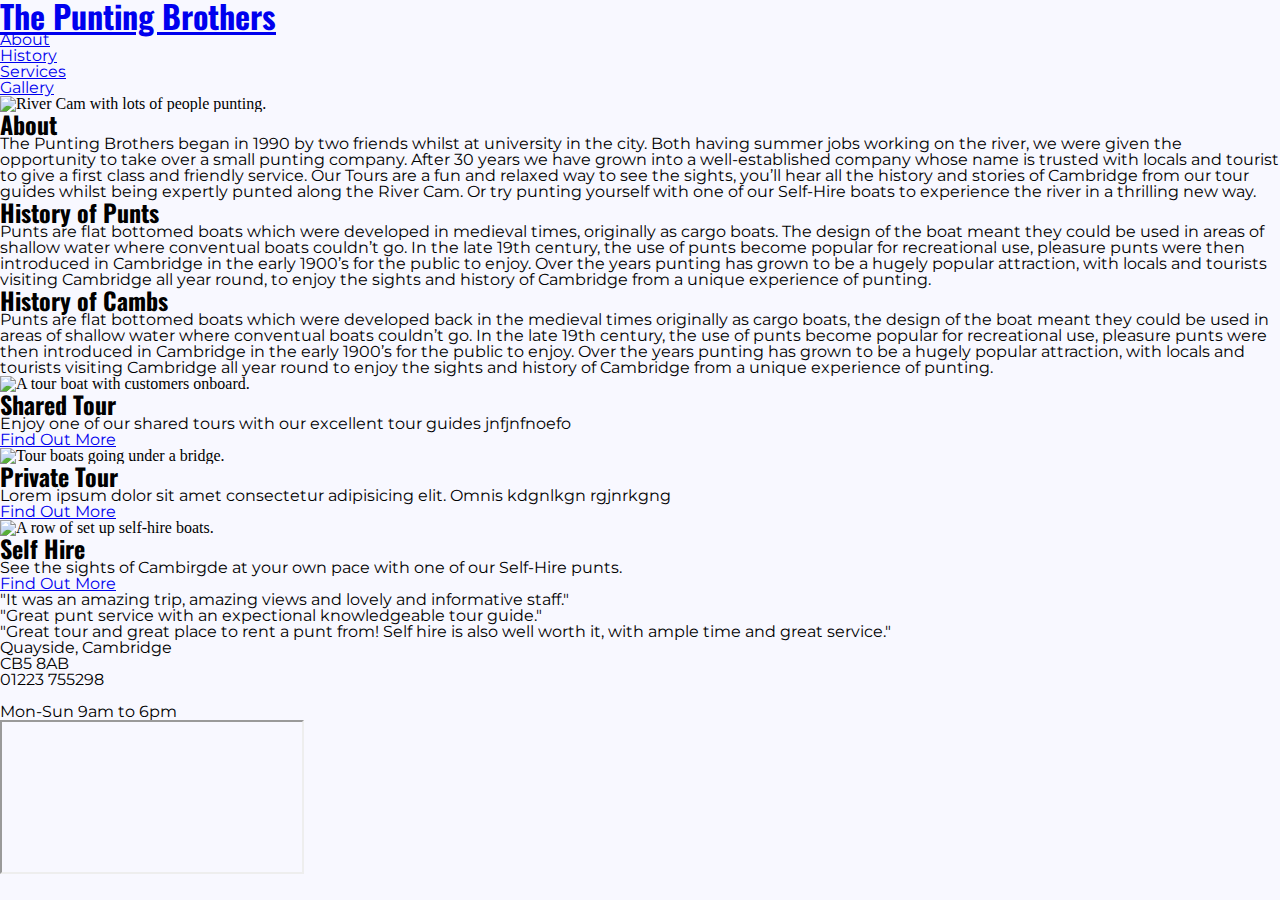
==== index.html @ 572fd6e3 "Add footer structure for all pages, including foot awesome social media icons and google map" ====
<!DOCTYPE html>
<html lang="en">
<head>
    <meta charset="UTF-8">
    <meta http-equiv="X-UA-Compatible" content="IE=edge">
    <meta name="viewport" content="width=device-width, initial-scale=1.0">
    <meta name="description" content="A punting company in Cambridge UK, offerring historical tours and self hire punts. ">
    <meta name="keywords" content="punting, punts, cambridge, tours, self hire">
    <link rel="stylesheet" href="https://use.fontawesome.com/releases/v5.15.4/css/all.css" integrity="sha384-DyZ88mC6Up2uqS4h/KRgHuoeGwBcD4Ng9SiP4dIRy0EXTlnuz47vAwmeGwVChigm" crossorigin="anonymous">

    <link rel="stylesheet" href="assets/css/style.css">
    <title>Punting Brothers</title>
</head>
<body>
    <header>
        <div class="logo-row">
            <a href="index.html" >
                <h1 class="logo">The Punting Brothers</h1>
            </a>
        </div>
        <nav>
            <ul class="nav-row">
                <li><a href="#about">About</a></li>
                <li><a href="#history">History</a></li>
                <li><a href="services.html">Services</a></li>
                <li><a href="gallery.html">Gallery</a></li> 
            </ul>
        </nav>
    </header>

    <section>
        <div class="welcome-container">
            <img src="assets/images/cambridge-river-with-people-punting.jpg" alt="River Cam with lots of people punting.">
        </div>
    </section>

    <section id="about">
        <div class="about-row">
            <h2>About</h2>
            <p>The Punting Brothers began in 1990 by two friends whilst at university in the city. 
                Both having summer jobs working on the river, we were given the opportunity to take over a small punting company. 
                After 30 years we have grown into a well-established company whose name is trusted with locals and tourist to give a first class and friendly service.

                Our Tours are a fun and relaxed way to see the sights, you’ll hear all the history and stories of Cambridge from our tour guides whilst being expertly punted along the River Cam. 
                Or try punting yourself with one of our Self-Hire boats to experience the river in a thrilling new way.  
                </p>
        </div>
    </section>

    <section id="history">
        <div class="history-row">
            <div class="history-col">
                <h2>History of Punts</h2>
                <p>Punts are flat bottomed boats which were developed in medieval times, originally as cargo boats. 
                    The design of the boat meant they could be used in areas of shallow water where conventual boats couldn’t go.

                    In the late 19th century, the use of punts become popular for recreational use, 
                    pleasure punts were then introduced in Cambridge in the early 1900’s for the public to enjoy.
                    
                    Over the years punting has grown to be a hugely popular attraction, 
                    with locals and tourists visiting Cambridge all year round, to enjoy the sights and history of Cambridge from a unique experience of punting. 
                    </p>
            </div>
             <div class="history-col">
                <h2>History of Cambs</h2>
                <p>Punts are flat bottomed boats which were developed back in the medieval times originally as cargo boats, the design of the boat meant they could be used in areas of shallow water where conventual boats couldn’t go.

                    In the late 19th century, the use of punts become popular for recreational use, pleasure punts were then introduced in Cambridge in the early 1900’s for the public to enjoy.
                    
                    Over the years punting has grown to be a hugely popular attraction, with locals and tourists visiting Cambridge all year round to enjoy the sights and history of Cambridge from a unique experience of punting. 
                    </p>
            </div>
        </div>
    </section>


    <section>
        <div class="services-row">
            <div class="col-service">
                <img src="assets/images/tour-boat-with-customers2.jpg" alt="A tour boat with customers onboard.">
                <h2>Shared Tour</h2>
                <p>Enjoy one of our shared tours with our excellent tour guides jnfjnfnoefo </p>
                <a href="services.html" class="button">Find Out More</a>
            </div>
            <div class="col-service">
                <img src="assets/images/tour-boats-with-bridge-in-background.jpg" alt="Tour boats going under a bridge. ">
                <h2>Private Tour</h2>
                <p>Lorem ipsum dolor sit amet consectetur adipisicing elit. Omnis kdgnlkgn rgjnrkgng</p>
                <a href="services.html" class="button">Find Out More</a>
            </div>
            <div class="col-service">
                <img src="assets/images/row-of-self-hire-punts.jpg" alt="A row of set up self-hire boats.">
                <h2>Self Hire</h2>
                <p>See the sights of Cambirgde at your own pace with one of our Self-Hire punts.</p>
                <a href="services.html" class="button">Find Out More</a>
            </div>
        </div>
    </section>


    <section id="reviews">
        <div class="reviews-row">
            <div class="review-col-1">
                <p> "It was an amazing trip, amazing views and lovely and informative staff."</p>
                <i class="fas fa-star"></i>
                <i class="fas fa-star"></i>
                <i class="fas fa-star"></i>
                <i class="fas fa-star"></i>
                <i class="fas fa-star"></i>
            </div>
            <div class="review-col-2">
                <p> "Great punt service with an expectional knowledgeable tour guide."</p>
                <i class="fas fa-star"></i>
                <i class="fas fa-star"></i>
                <i class="fas fa-star"></i>
                <i class="fas fa-star"></i>
                <i class="fas fa-star-half-alt"></i>
            </div>
            <div class="review-col-3">
                <p> "Great tour and great place to rent a punt from! Self hire is also well worth it, with ample time and great service."</p>
                <i class="fas fa-star"></i>
                <i class="fas fa-star"></i>
                <i class="fas fa-star"></i>
                <i class="fas fa-star"></i>
                <i class="fas fa-star"></i>
            </div>
        </div>
    </section>


    <footer>
        <div class="footer-row-1">
            <div class="contact-col">
                <p>Quayside, Cambridge
                <br>
                CB5 8AB
                <br>
                01223 755298
                <br>
                <br>
                Mon-Sun 9am to 6pm
                </p>
            </div>
            <div class="map-col">
                <iframe src="https://www.google.com/maps/embed?pb=!1m18!1m12!1m3!1d2444.828232454962!2d0.11500751579594184!3d52.21016887975667!2m3!1f0!2f0!3f0!3m2!1i1024!2i768!4f13.1!3m3!1m2!1s0x47d870befd557d0f%3A0x3de40ce1dd1f7e55!2sQuayside%2C%20Cambridge!5e0!3m2!1sen!2suk!4v1637662973594!5m2!1sen!2suk"  title="Map to punting location" class="footer-map"></iframe>
            </div>
        </div>
        <div class="footer-row-2">
            <div class="socials-col">
                <a href="https://facebook.com" target="_blank" rel="noopener" aria-label="Visit our Facebook page, opens in a new tab."><i class="fab fa-facebook-square"></i></a>
                <a href="https://instagram.com" target="_blank" rel="noopener" aria-label="Visit our Instagram page, opens in a new tab."><i class="fab fa-instagram"></i></a>
                <a href="https://twitter.com" target="_blank" rel="noopener" aria-label="Visit our Twitter page, opens in a new tab."><i class="fab fa-twitter"></i></a>
            </div>
        </div>
    </footer>

</body>
</html>
---- assets/css/style.css ----
@import url('https://fonts.googleapis.com/css2?family=Montserrat:wght@300;400&family=Oswald&display=swap');

* {
    margin: 0;
    padding: 0;
    box-sizing: border-box;
}

body {
    line-height: 1;
    background-color: #f8f8ff;
    display: flex;
    flex-direction: column;
}

h1, h2, h3 {
    font-family: oswald, sans-serif;
}

p, a, label {
    font-family: montserrat, sans-serif;
    font-weight: 400;
    font-size: 16px;
}
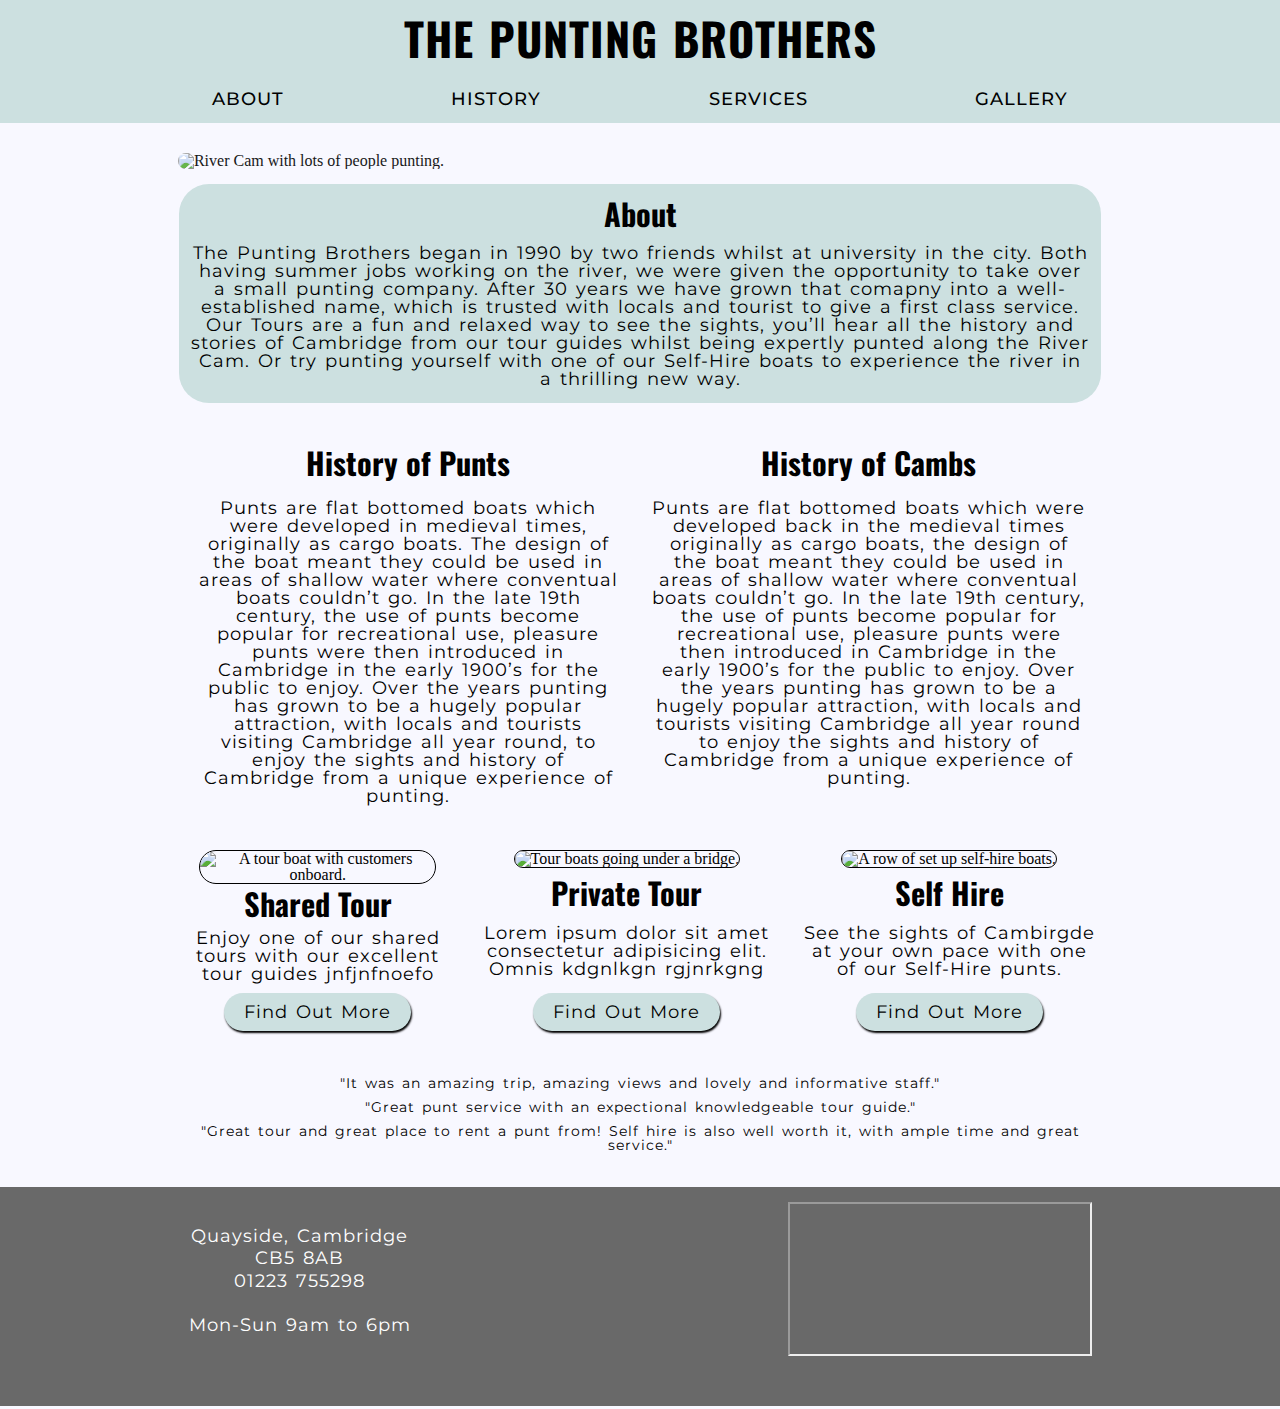
==== commit 9749df49: "Add required attribute to form inputs." ====
--- a/index.html
+++ b/index.html
@@ -28,7 +28,7 @@
         </nav>
     </header>
 
-    <section>
+    <section id="welcome-image"> 
         <div class="welcome-container">
             <img src="assets/images/cambridge-river-with-people-punting.jpg" alt="River Cam with lots of people punting.">
         </div>
@@ -39,8 +39,7 @@
             <h2>About</h2>
             <p>The Punting Brothers began in 1990 by two friends whilst at university in the city. 
                 Both having summer jobs working on the river, we were given the opportunity to take over a small punting company. 
-                After 30 years we have grown into a well-established company whose name is trusted with locals and tourist to give a first class and friendly service.
-
+                After 30 years we have grown that comapny into a well-established name, which is trusted with locals and tourist to give a first class service.
                 Our Tours are a fun and relaxed way to see the sights, you’ll hear all the history and stories of Cambridge from our tour guides whilst being expertly punted along the River Cam. 
                 Or try punting yourself with one of our Self-Hire boats to experience the river in a thrilling new way.  
                 </p>
@@ -74,7 +73,7 @@
     </section>
 
 
-    <section>
+    <section id="services-intro">
         <div class="services-row">
             <div class="col-service">
                 <img src="assets/images/tour-boat-with-customers2.jpg" alt="A tour boat with customers onboard.">
@@ -146,7 +145,7 @@
             </div>
         </div>
         <div class="footer-row-2">
-            <div class="socials-col">
+            <div>
                 <a href="https://facebook.com" target="_blank" rel="noopener" aria-label="Visit our Facebook page, opens in a new tab."><i class="fab fa-facebook-square"></i></a>
                 <a href="https://instagram.com" target="_blank" rel="noopener" aria-label="Visit our Instagram page, opens in a new tab."><i class="fab fa-instagram"></i></a>
                 <a href="https://twitter.com" target="_blank" rel="noopener" aria-label="Visit our Twitter page, opens in a new tab."><i class="fab fa-twitter"></i></a>
--- a/assets/css/style.css
+++ b/assets/css/style.css
@@ -16,10 +16,668 @@
 
 h1, h2, h3 {
     font-family: oswald, sans-serif;
+    
+}
+
+h2 {
+    font-size: 1.7rem;
 }
 
 p, a, label {
     font-family: montserrat, sans-serif;
     font-weight: 400;
     font-size: 16px;
-}
+    letter-spacing: 1px;
+    word-spacing: 2px;
+    line-height: 1;
+}
+
+/* Header section - Logo */
+
+header {
+    background: #CCE0E0;
+}
+
+.logo-row {
+    display: flex;
+    padding: 15px 0;
+    justify-content: space-around;
+}
+
+.logo {
+    text-transform: uppercase;
+    color: #000000;
+    font-size: 250%;
+    text-align: center;
+}
+
+.logo-row a {
+    text-decoration: none;
+}
+
+/* Header Section - Navigation bar */
+
+.nav-row {
+    display: flex;
+    justify-content: space-around;
+    list-style-type: none;  
+    align-items: center;
+    text-transform: uppercase;
+    padding: 15px 0;
+}
+
+.nav-row a {
+    transition: 0.3s ease;
+    color: #000000;
+    text-decoration: none;
+    font-weight: 500;
+  }
+
+  .nav-row a:hover {
+    border-top: 3px solid #ffffff;
+    border-bottom: 3px solid #ffffff;
+    padding: 5px 0; 
+  }
+
+/* Welcome image section */
+
+.welcome-container {
+    display: flex;
+    justify-content: center;
+    flex-direction: column;
+    position: relative;
+}
+
+.welcome-container img {
+    width: 95%;
+    height: auto;
+    opacity: 0.9;
+    margin: 30px auto 0;
+    border-radius: 30px;
+}
+
+/* About section */
+
+.about-row {
+    background: #CCE0E0;
+    color: black;
+    text-align: center;
+    border-radius: 30px;
+    display: flex;
+    justify-content: space-around;
+    flex-direction: column;
+    margin: 20px 15px;
+}
+
+.about-row h2 {
+    padding-top: 15px;
+}
+
+.about-row p {
+    padding: 15px 10px;
+}
+
+/* History section */
+
+.history-row {
+    display: flex;
+    text-align: center;
+    justify-content: space-around;
+    margin-bottom: 20px;
+    flex-direction: column;
+}
+
+.history-col {
+    margin: 30px 0;
+    padding: 0 15px;
+}
+
+.history-col p {
+    padding-top: 20px;
+}
+
+/* Services intro section */
+
+.services-row {
+    display: flex;
+    gap: 10px;
+    margin-bottom: 30px;
+    text-align: center;
+    flex-direction: column;
+}
+
+.col-service {
+    display: flex;
+    flex-direction: column;
+    justify-content: space-between;
+    align-items: center;
+    margin: 10px 10px;
+    align-items: center;
+}
+
+.services-row p {
+    padding: 10px 0;
+}
+
+.col-service img {
+    max-width: 100%;
+    max-height: 350px;
+    border-radius: 20px;
+    object-fit: cover;
+    border: 1px solid rgb(0, 0, 0);
+    margin: 5px 15px;
+}
+
+.button{
+    background: #CCE0E0;
+    padding: 10px 20px;
+    border-radius: 30px;
+    box-shadow: 1px 2px 2px #000000;
+    text-decoration: none;
+    color: #000000;
+}
+
+.button:hover {
+    background: #08415c;
+    color: #ffffff;
+}
+
+/* Reviews section */
+
+#reviews {
+    margin: 20px 5%;
+}
+.reviews-row {
+    text-align: center;
+    display: flex;
+    gap: 10px;
+    flex-direction: column;
+}
+
+.reviews-row p {
+    font-size: 14px;
+}
+
+.reviews-row i {
+    color: #FFD700;
+    margin-bottom: 30px;
+    margin-top: 5px;
+}
+
+/* Footer */
+
+footer {
+    margin-top: auto;
+    bottom: 0;
+    position: relative;
+}
+
+.footer-row-1 {
+    text-align: center;
+    background: #696969;
+    display: flex;
+    justify-content: space-between;
+    flex-direction: column;
+}
+
+.contact-col {
+    margin:auto;
+}
+
+.footer-row-1 p {
+    color: #ffffff;
+    line-height: 1.4rem;
+    margin: 10px 0;
+}
+
+.footer-row-2 {
+    display: flex;
+    text-align: center;
+    justify-content: center;
+    background: #696969;
+}
+
+.map-col {
+    margin: auto;
+    padding: 15px 0;
+}
+
+.footer-row-2 i {
+    font-size: 2rem;
+    padding: 0 30px;
+    color: #ffffff;
+    margin: 10px 0;
+}
+
+/* Services page - Public Section  */
+
+.services-page{
+    margin: 0 5%;
+}
+
+.public-row {
+    display: flex;
+    margin: 20px 0;
+    flex-direction: column;
+}
+
+.public-col-1 img {
+    width: 100%;
+    max-height: auto;
+    border-radius: 15px;
+}
+
+.public-col-2 {
+    margin: 10px 10px;
+    text-align: center;
+}
+
+.public-col-2 h3 {
+    padding-top: 10px;
+}
+
+.public-col-2 p {
+    padding-top: 5px;
+}
+
+/* Private Section */
+
+.private-row {
+    display: flex;
+    margin: 20px 0;
+    flex-direction: column;
+}
+
+.private-col-1 img {
+    width: 100%;
+    height: auto;
+    border-radius: 15px;
+}
+
+.private-col-2 {
+    margin: 10px 10px;
+    text-align: center;
+}
+
+.private-col-2 h3 {
+    padding-top: 10px;
+}
+
+.private-col-2 p {
+    padding-top: 5px;
+}
+
+/* Self-Hire Section */
+
+.self-hire-row {
+    display: flex;
+    margin: 20px 0;
+    flex-direction: column;
+}
+
+.self-hire-col-1 img {
+    width: 100%;
+    height: auto;
+    border-radius: 15px;
+}
+
+.self-hire-col-2 {
+    margin: 10px 10px;
+    text-align: center;
+}
+
+.self-hire-col-2 h3 {
+    padding-top: 10px;
+}
+
+.self-hire-col-2 p {
+    padding-top: 5px;
+}
+
+/* Services page - form section */
+
+#form-section {
+    background: #CCE0E0;
+}
+
+.form-row {
+    display: flex;
+    justify-content: center;
+    margin: 0 5%;
+}
+
+.enquiry-title {
+    text-align: center;
+    margin: 0 13%;
+}
+
+.enquiry-title h2 {
+    padding: 12px 0;
+}
+
+.enquiry-title p {
+    font-size: 15px;
+}
+
+.details-area {
+    display: flex;
+    flex-direction: column;
+    align-items: center;
+    margin-top: 15px;
+    
+}
+
+.input-area {
+    width: 300px;
+    border-radius: 15px;
+    border: 1px solid black;
+    padding: 6px 12px;
+    margin-top: 6px;
+    margin-bottom: 16px;
+}
+
+.comment-area {
+    width: 300px;
+    height: 200px;
+    border-radius: 15px;
+    padding: 6px 12px;
+    border: 1px solid black;
+}
+
+.enquiry-button{
+    background: #1A659E;
+    padding: 6px 12px;
+    border-radius: 15px;
+    border: 1px solid #000000;
+    color: #ffffff;
+    margin-top: 10px;
+    margin-bottom: 20px;
+    width: 200px;
+}
+
+.enquiry-button:hover {
+    background: #2286D3;
+}
+
+/* Gallery page */
+
+.image-grid {
+    line-height: 0;
+    column-count: 1;
+    gap: 0;
+    margin: 20px 10px;
+}
+  
+.grid-image {
+    width: 100%;
+    height: auto;
+    padding: 5px;
+}
+
+/* Thank you response page. */
+
+.thanks-row {
+    display: flex;
+    flex-direction: column;
+    align-items: center;
+    text-align: center;
+    justify-content: space-evenly;
+}
+
+.thanks-col-1 h2 {
+    font: 1.7rem;
+    padding: 10px 0;
+}
+
+.thanks-col-1 p {
+    padding: 0 15px;
+}
+
+.socials-col {
+    display: flex;
+    text-align: center;
+    justify-content: space-between;
+}
+
+.socials-col i {
+    font-size: 1.7rem;
+    color: #000000;
+    margin: 20px 30px;
+}
+
+/* Media queries for screen size 600px and up */
+
+@media screen and (min-width: 600px){
+
+    .welcome-container {
+        margin: auto 6%;
+    }
+
+    .about-row {
+        margin: 15px 8%;
+    }
+
+    .history-row {
+        margin: 0 8%;
+    }
+    
+    .services-row {
+        margin: 0 10%;
+    }
+
+    .col-service {
+        margin: 10px 5px;  
+    }
+
+    .reviews-row {
+        margin: 15px 10%;
+    }
+
+    .services-page{
+        margin: 0 10%;
+    }
+
+    .public-col-1 img {
+        max-width: 100%;
+        height: auto;
+    }
+
+    .private-col-1 img {
+        max-width: 100%;
+        height: auto;
+    }
+
+    .self-hire-col-1 img {
+        max-width: 100%;
+        height: auto;
+    }
+    
+    .enquiry-title {
+        margin: 0 15%;
+    }
+
+    .enquiry-title p {
+        font-size: 16px;
+    }
+
+    .image-grid {
+        column-count: 2;
+    }
+
+    .thanks-row {
+        align-self: center;
+        margin: 50px;
+    }
+
+    .footer-row-1 {
+        flex-direction: row;
+    }
+
+    .input-area {
+        width: 100%;
+        
+    }
+    
+    .comment-area {
+        width: 400px;
+        height: 150px;
+    }
+
+}
+
+/* Media queries for screen size 768px and up  */
+
+@media screen and (min-width: 768px) {
+
+    .welcome-container {
+        margin: 0 4%;
+    }
+
+    .about-row {
+        margin: 15px 5%;
+    }
+
+    .history-row {
+        flex-direction: row;
+        margin: 0 5%;
+    }
+
+    .services-row {
+        flex-direction: row;
+        margin: 0 5%;
+    }
+
+    .services-row img {
+        max-width: 100%;
+        height: auto;
+    }
+
+    .col-service {
+        margin: 10px 5px;  
+    }
+
+    .public-row, .private-row, .self-hire-row {
+        flex-direction: row;
+        justify-content: center;
+        align-items: flex-start;
+    }
+
+    .services-page{
+        margin: 0 5%;
+    }
+
+    .public-col-1 {
+        width: 50%;
+        align-items: center;
+    }
+
+    .public-col-2 {
+        margin: 10px 10px;
+        width: 50%;
+        text-align: left;
+    }
+
+    .private-col-1 {
+        width: 50%;
+    }
+
+    .private-col-2 {
+        margin: 10px 10px;
+        width: 50%;
+        text-align: left;
+    }
+
+    .self-hire-col-1 {
+        width: 50%;
+    }
+    
+    .self-hire-col-2 {
+        margin: 10px 10px;
+        width: 50%;
+        text-align: left;
+    }
+
+    .image-grid {
+        column-count: 3;
+        margin: 15px 5%;
+    }
+}
+
+/* Media queries for screen size 992px and up */
+
+@media screen and (min-width: 992px) {
+    
+    h2 {
+        font-size: 1.9rem;
+    }
+     
+    h3 {
+        font-size: 1.4rem;
+    }
+
+    p, a, label {
+        font-size: 18px;
+    }
+
+    .welcome-container {
+        margin: 0 8%;
+    }
+
+    .about-row {
+        margin: 15px 10%;
+    }
+
+    .history-row {
+        margin: 0 10%;
+    }
+
+    .services-row {
+        margin: 0 10%;
+    }
+    
+    .services-page{
+        margin: 0 10%;
+    }
+
+    .enquiry-title {
+        margin: 0 20%;
+    }
+
+    .image-grid {
+        column-count: 3;
+        margin: 15px 10%;
+    }
+}
+
+/* Media queries for screen size 1200px and up  */
+
+@media screen and (min-width:1200px) {
+    
+    .nav-row {
+        margin: 0 10%;
+    }
+
+    .welcome-container {
+        margin: 0 12%;
+    }
+
+    .about-row {
+        margin: 15px 14%;
+    }
+
+    .history-row {
+        margin: 0 14%;
+    }
+
+    .services-row {
+        margin: 0 14%;
+    }
+
+    .services-page {
+        margin: 10px 14%;
+    }
+
+    .image-grid {
+        margin: 15px 15%;
+    }
+}
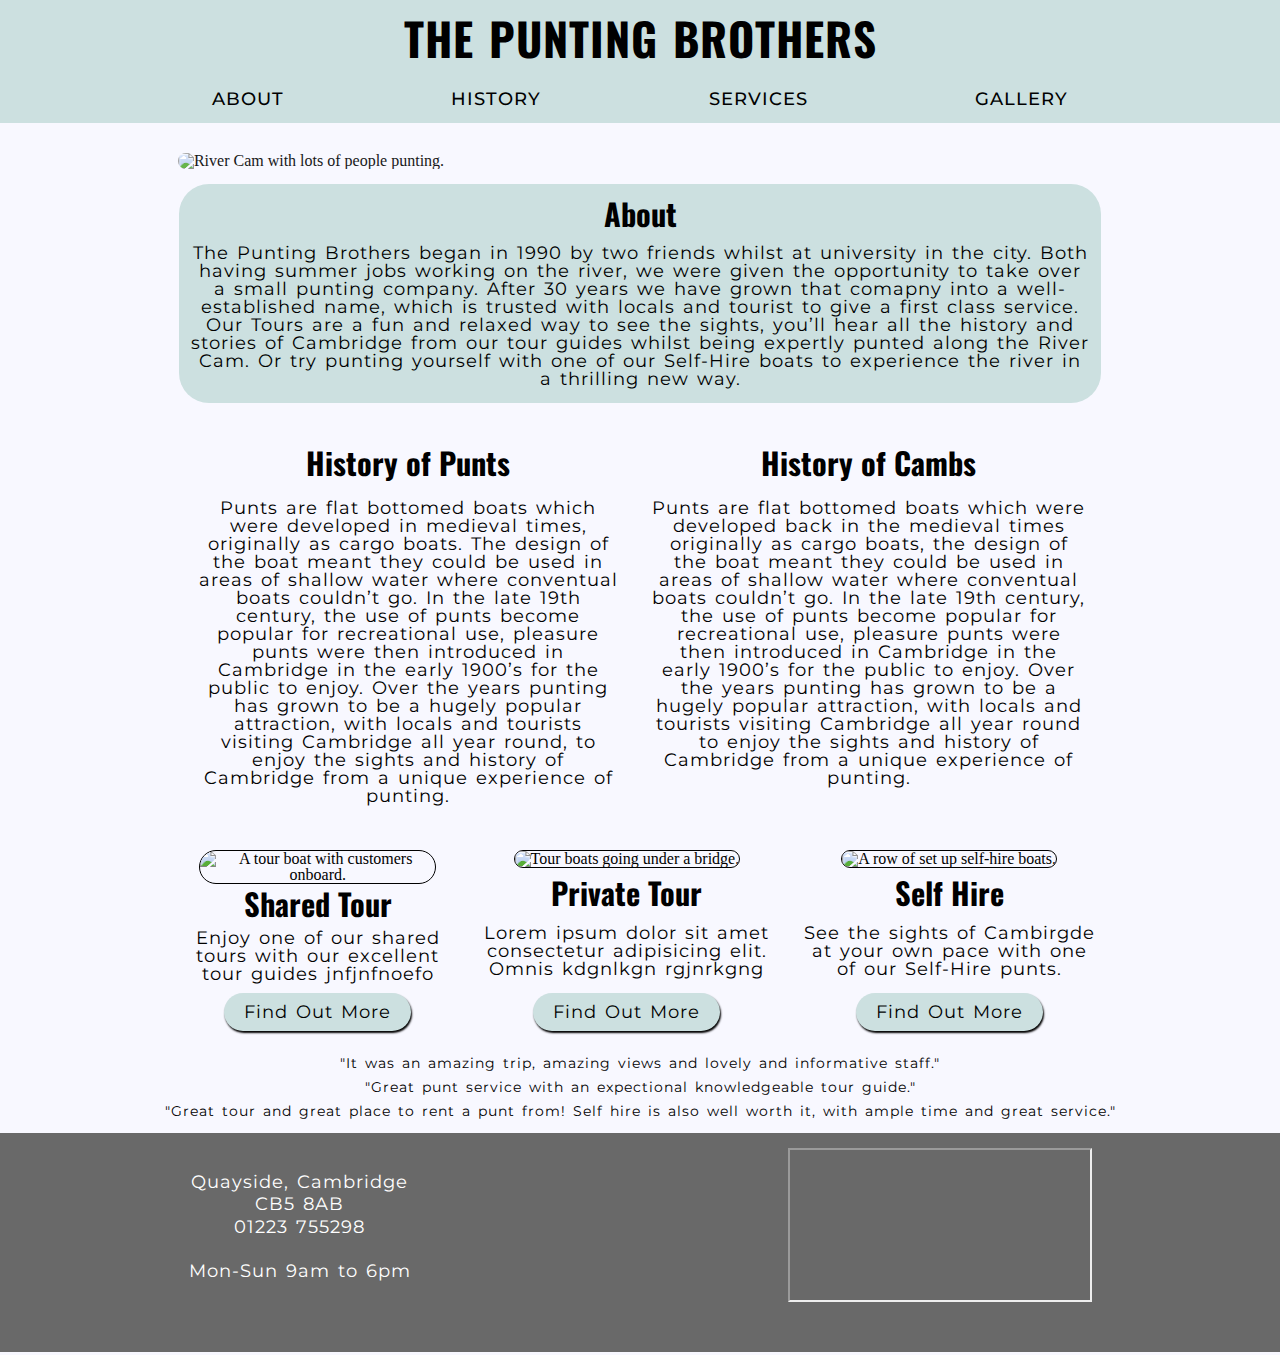
==== commit dad48c0d: "Tidy up code indentation." ====
--- a/index.html
+++ b/index.html
@@ -27,13 +27,11 @@
             </ul>
         </nav>
     </header>
-
-    <section id="welcome-image"> 
+    <section> 
         <div class="welcome-container">
             <img src="assets/images/cambridge-river-with-people-punting.jpg" alt="River Cam with lots of people punting.">
         </div>
     </section>
-
     <section id="about">
         <div class="about-row">
             <h2>About</h2>
@@ -42,38 +40,31 @@
                 After 30 years we have grown that comapny into a well-established name, which is trusted with locals and tourist to give a first class service.
                 Our Tours are a fun and relaxed way to see the sights, you’ll hear all the history and stories of Cambridge from our tour guides whilst being expertly punted along the River Cam. 
                 Or try punting yourself with one of our Self-Hire boats to experience the river in a thrilling new way.  
-                </p>
+            </p>
         </div>
     </section>
-
     <section id="history">
         <div class="history-row">
             <div class="history-col">
                 <h2>History of Punts</h2>
                 <p>Punts are flat bottomed boats which were developed in medieval times, originally as cargo boats. 
                     The design of the boat meant they could be used in areas of shallow water where conventual boats couldn’t go.
-
                     In the late 19th century, the use of punts become popular for recreational use, 
                     pleasure punts were then introduced in Cambridge in the early 1900’s for the public to enjoy.
-                    
                     Over the years punting has grown to be a hugely popular attraction, 
-                    with locals and tourists visiting Cambridge all year round, to enjoy the sights and history of Cambridge from a unique experience of punting. 
-                    </p>
+                    with locals and tourists visiting Cambridge all year round, to enjoy the sights and history of Cambridge from a unique experience of punting.
+                </p>
             </div>
-             <div class="history-col">
+            <div class="history-col">
                 <h2>History of Cambs</h2>
                 <p>Punts are flat bottomed boats which were developed back in the medieval times originally as cargo boats, the design of the boat meant they could be used in areas of shallow water where conventual boats couldn’t go.
-
                     In the late 19th century, the use of punts become popular for recreational use, pleasure punts were then introduced in Cambridge in the early 1900’s for the public to enjoy.
-                    
                     Over the years punting has grown to be a hugely popular attraction, with locals and tourists visiting Cambridge all year round to enjoy the sights and history of Cambridge from a unique experience of punting. 
-                    </p>
+                </p>
             </div>
         </div>
     </section>
-
-
-    <section id="services-intro">
+    <section>
         <div class="services-row">
             <div class="col-service">
                 <img src="assets/images/tour-boat-with-customers2.jpg" alt="A tour boat with customers onboard.">
@@ -95,9 +86,7 @@
             </div>
         </div>
     </section>
-
-
-    <section id="reviews">
+    <section>
         <div class="reviews-row">
             <div class="review-col-1">
                 <p> "It was an amazing trip, amazing views and lovely and informative staff."</p>
@@ -125,8 +114,6 @@
             </div>
         </div>
     </section>
-
-
     <footer>
         <div class="footer-row-1">
             <div class="contact-col">
@@ -152,6 +139,5 @@
             </div>
         </div>
     </footer>
-
 </body>
 </html>--- a/assets/css/style.css
+++ b/assets/css/style.css
@@ -1,4 +1,3 @@
-
 @import url('https://fonts.googleapis.com/css2?family=Montserrat:wght@300;400&family=Oswald&display=swap');
 
 * {
@@ -15,8 +14,7 @@
 }
 
 h1, h2, h3 {
-    font-family: oswald, sans-serif;
-    
+    font-family: oswald, sans-serif;   
 }
 
 h2 {
@@ -263,7 +261,7 @@
 
 .public-col-1 img {
     width: 100%;
-    max-height: auto;
+    height: auto;
     border-radius: 15px;
 }
 
@@ -515,14 +513,12 @@
 
     .input-area {
         width: 100%;
-        
     }
     
     .comment-area {
         width: 400px;
         height: 150px;
     }
-
 }
 
 /* Media queries for screen size 768px and up  */
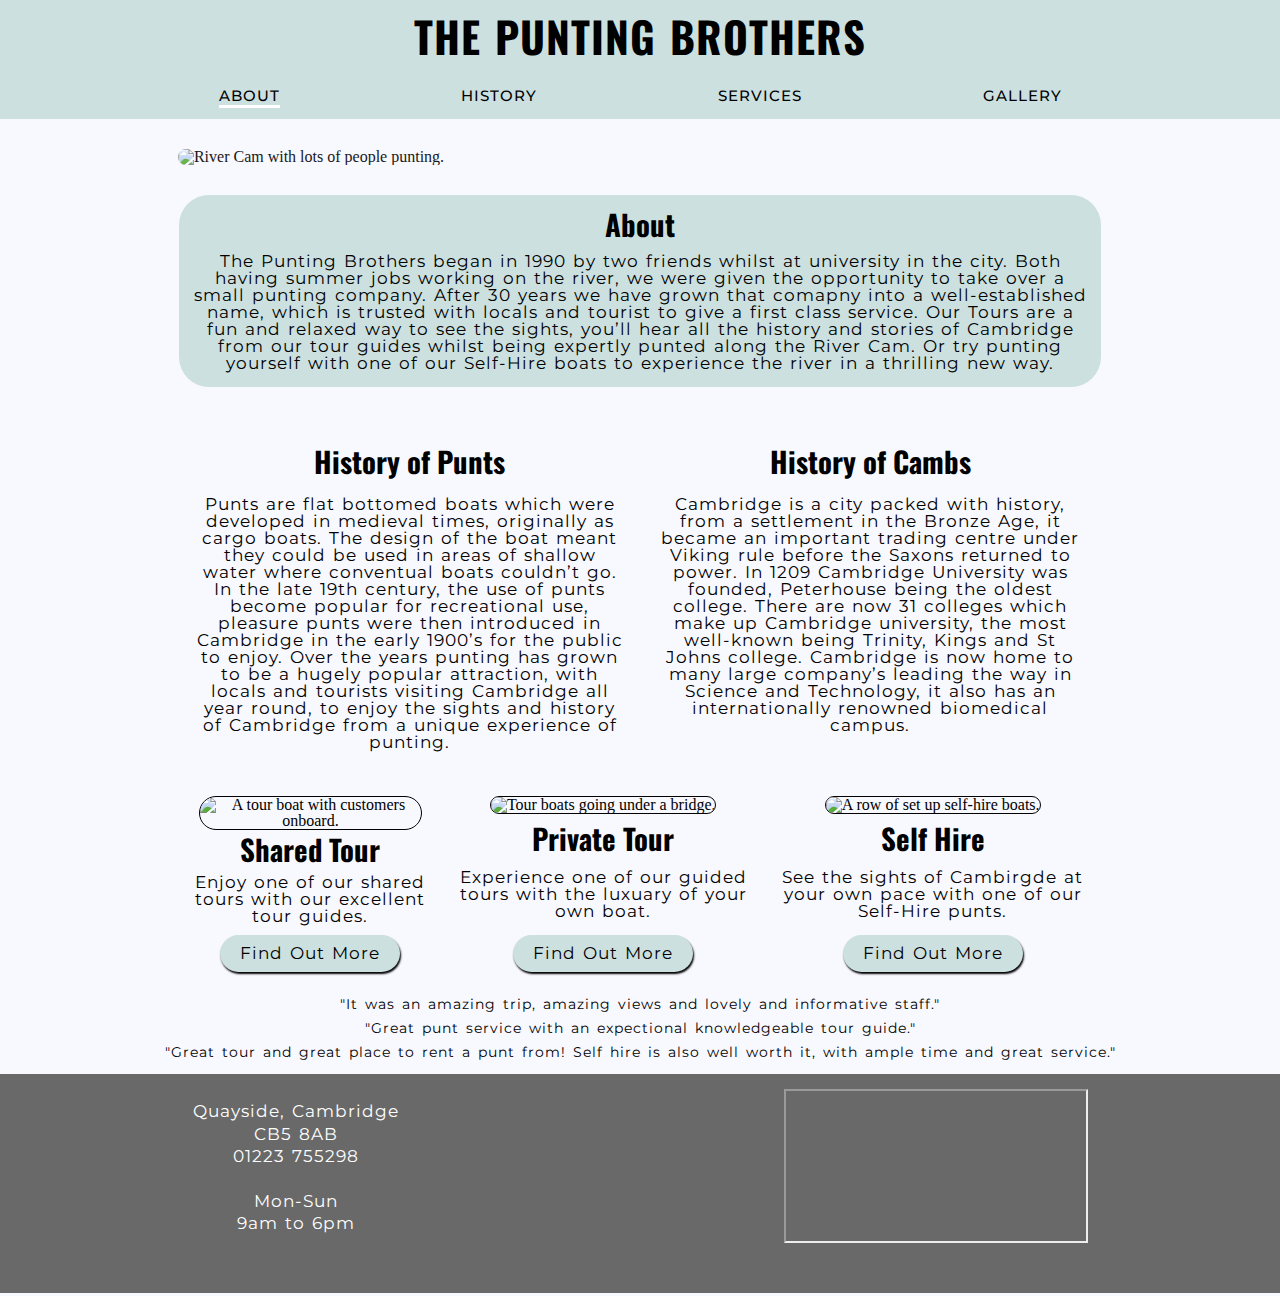
==== commit 2c7492c6: "Update styling to reviews" ====
--- a/index.html
+++ b/index.html
@@ -20,7 +20,7 @@
         </div>
         <nav>
             <ul class="nav-row">
-                <li><a href="#about">About</a></li>
+                <li><a class="active" href="#about">About</a></li>
                 <li><a href="#history">History</a></li>
                 <li><a href="services.html">Services</a></li>
                 <li><a href="gallery.html">Gallery</a></li> 
@@ -57,9 +57,9 @@
             </div>
             <div class="history-col">
                 <h2>History of Cambs</h2>
-                <p>Punts are flat bottomed boats which were developed back in the medieval times originally as cargo boats, the design of the boat meant they could be used in areas of shallow water where conventual boats couldn’t go.
-                    In the late 19th century, the use of punts become popular for recreational use, pleasure punts were then introduced in Cambridge in the early 1900’s for the public to enjoy.
-                    Over the years punting has grown to be a hugely popular attraction, with locals and tourists visiting Cambridge all year round to enjoy the sights and history of Cambridge from a unique experience of punting. 
+                <p>Cambridge is a city packed with history, from a settlement in the Bronze Age, it became an important trading centre under Viking rule before the Saxons returned to power. 
+                    In 1209 Cambridge University was founded, Peterhouse being the oldest college. There are now 31 colleges which make up Cambridge university, the most well-known being Trinity, Kings and St Johns college. 
+                    Cambridge is now home to many large company’s leading the way in Science and Technology, it also has an internationally renowned biomedical campus.
                 </p>
             </div>
         </div>
@@ -69,13 +69,13 @@
             <div class="col-service">
                 <img src="assets/images/tour-boat-with-customers2.jpg" alt="A tour boat with customers onboard.">
                 <h2>Shared Tour</h2>
-                <p>Enjoy one of our shared tours with our excellent tour guides jnfjnfnoefo </p>
+                <p>Enjoy one of our shared tours with our excellent tour guides. </p>
                 <a href="services.html" class="button">Find Out More</a>
             </div>
             <div class="col-service">
                 <img src="assets/images/tour-boats-with-bridge-in-background.jpg" alt="Tour boats going under a bridge. ">
                 <h2>Private Tour</h2>
-                <p>Lorem ipsum dolor sit amet consectetur adipisicing elit. Omnis kdgnlkgn rgjnrkgng</p>
+                <p>Experience one of our guided tours with the luxuary of your own boat.</p>
                 <a href="services.html" class="button">Find Out More</a>
             </div>
             <div class="col-service">
@@ -124,7 +124,8 @@
                 01223 755298
                 <br>
                 <br>
-                Mon-Sun 9am to 6pm
+                Mon-Sun 
+                <br> 9am to 6pm
                 </p>
             </div>
             <div class="map-col">
--- a/assets/css/style.css
+++ b/assets/css/style.css
@@ -38,7 +38,7 @@
 
 .logo-row {
     display: flex;
-    padding: 15px 0;
+    padding: 15px 40px;
     justify-content: space-around;
 }
 
@@ -69,6 +69,12 @@
     color: #000000;
     text-decoration: none;
     font-weight: 500;
+    font-size: 15px;
+  }
+
+  .nav-row .active {
+
+      border-bottom: 3px solid #ffffff;
   }
 
   .nav-row a:hover {
@@ -104,7 +110,7 @@
     display: flex;
     justify-content: space-around;
     flex-direction: column;
-    margin: 20px 15px;
+    margin: 30px 15px 0;
 }
 
 .about-row h2 {
@@ -182,14 +188,12 @@
 
 /* Reviews section */
 
-#reviews {
-    margin: 20px 5%;
-}
 .reviews-row {
     text-align: center;
     display: flex;
     gap: 10px;
     flex-direction: column;
+    margin: 10px 5%;
 }
 
 .reviews-row p {
@@ -452,7 +456,7 @@
     }
 
     .about-row {
-        margin: 15px 8%;
+        margin: 30px 8%;
     }
 
     .history-row {
@@ -530,7 +534,7 @@
     }
 
     .about-row {
-        margin: 15px 5%;
+        margin: 30px 5%;
     }
 
     .history-row {
@@ -538,6 +542,10 @@
         margin: 0 5%;
     }
 
+    .history-col {
+        width: 50%;
+    }
+
     .services-row {
         flex-direction: row;
         margin: 0 5%;
@@ -549,12 +557,12 @@
     }
 
     .col-service {
-        margin: 10px 5px;  
+        margin: 10px 5px;
     }
 
     .public-row, .private-row, .self-hire-row {
         flex-direction: row;
-        justify-content: center;
+        
         align-items: flex-start;
     }
 
@@ -604,15 +612,15 @@
 @media screen and (min-width: 992px) {
     
     h2 {
-        font-size: 1.9rem;
+        font-size: 1.8rem;
     }
      
     h3 {
-        font-size: 1.4rem;
+        font-size: 1.3rem;
     }
 
     p, a, label {
-        font-size: 18px;
+        font-size: 17px;
     }
 
     .welcome-container {
@@ -620,7 +628,7 @@
     }
 
     .about-row {
-        margin: 15px 10%;
+        margin: 30px 10%;
     }
 
     .history-row {
@@ -658,7 +666,7 @@
     }
 
     .about-row {
-        margin: 15px 14%;
+        margin: 30px 14%;
     }
 
     .history-row {
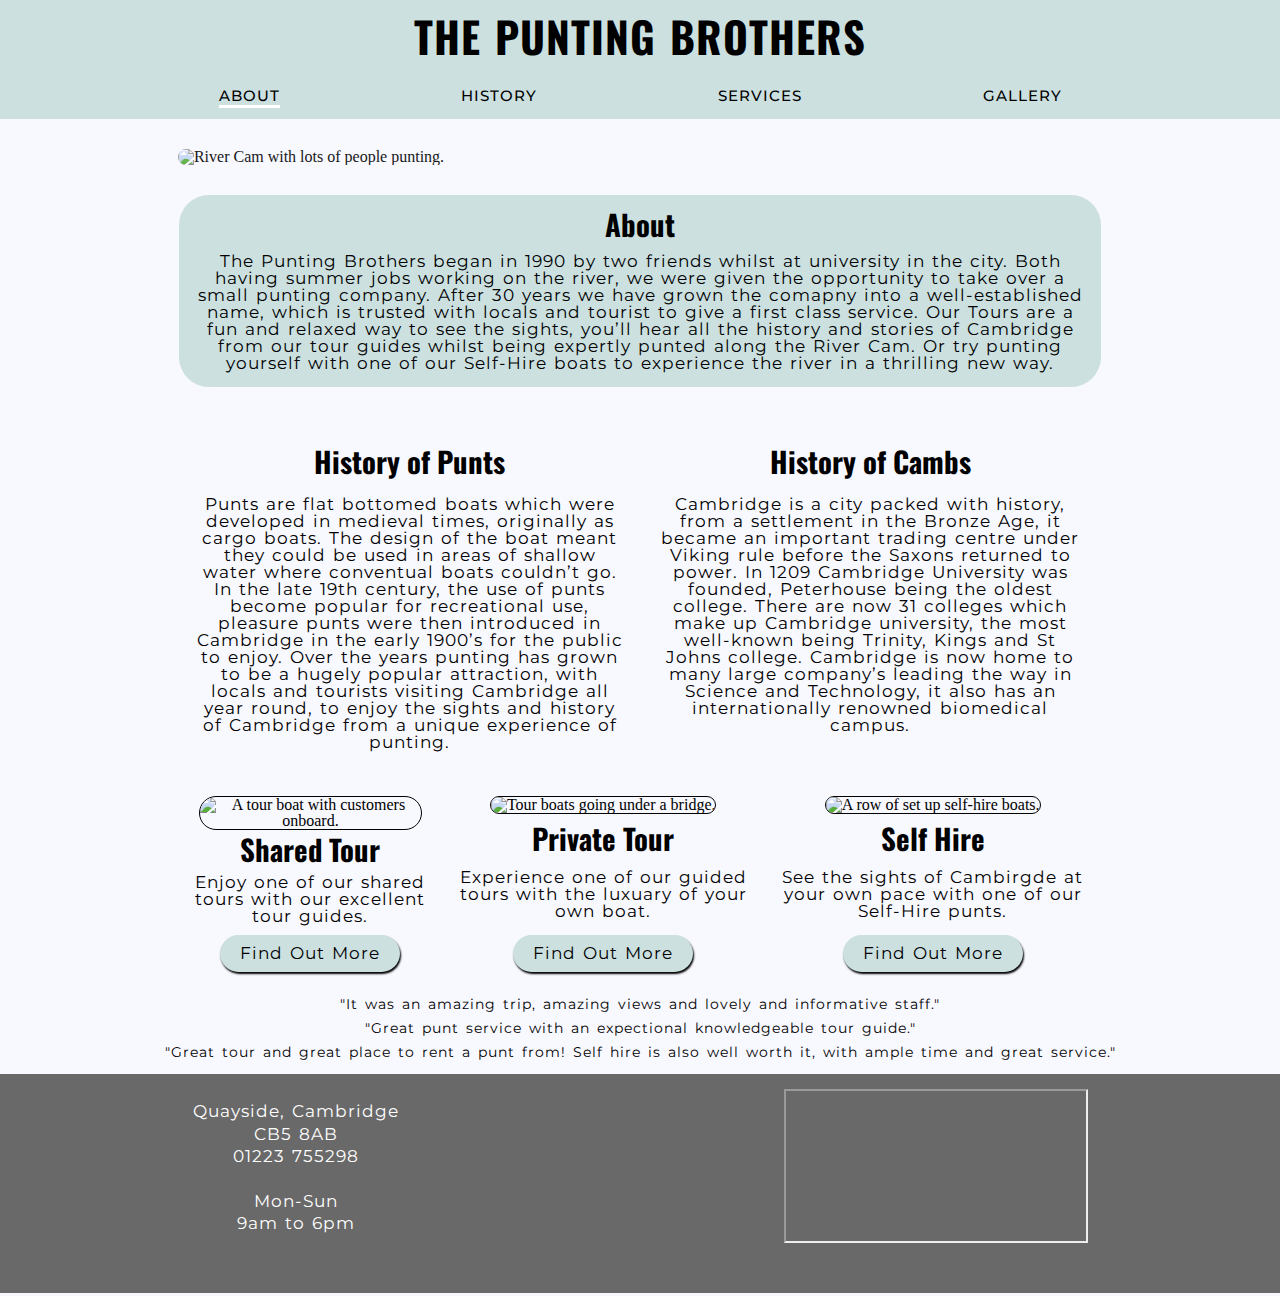
==== commit 2feaf6ef: "Update about section on  readme" ====
--- a/index.html
+++ b/index.html
@@ -37,7 +37,7 @@
             <h2>About</h2>
             <p>The Punting Brothers began in 1990 by two friends whilst at university in the city. 
                 Both having summer jobs working on the river, we were given the opportunity to take over a small punting company. 
-                After 30 years we have grown that comapny into a well-established name, which is trusted with locals and tourist to give a first class service.
+                After 30 years we have grown the comapny into a well-established name, which is trusted with locals and tourist to give a first class service.
                 Our Tours are a fun and relaxed way to see the sights, you’ll hear all the history and stories of Cambridge from our tour guides whilst being expertly punted along the River Cam. 
                 Or try punting yourself with one of our Self-Hire boats to experience the river in a thrilling new way.  
             </p>
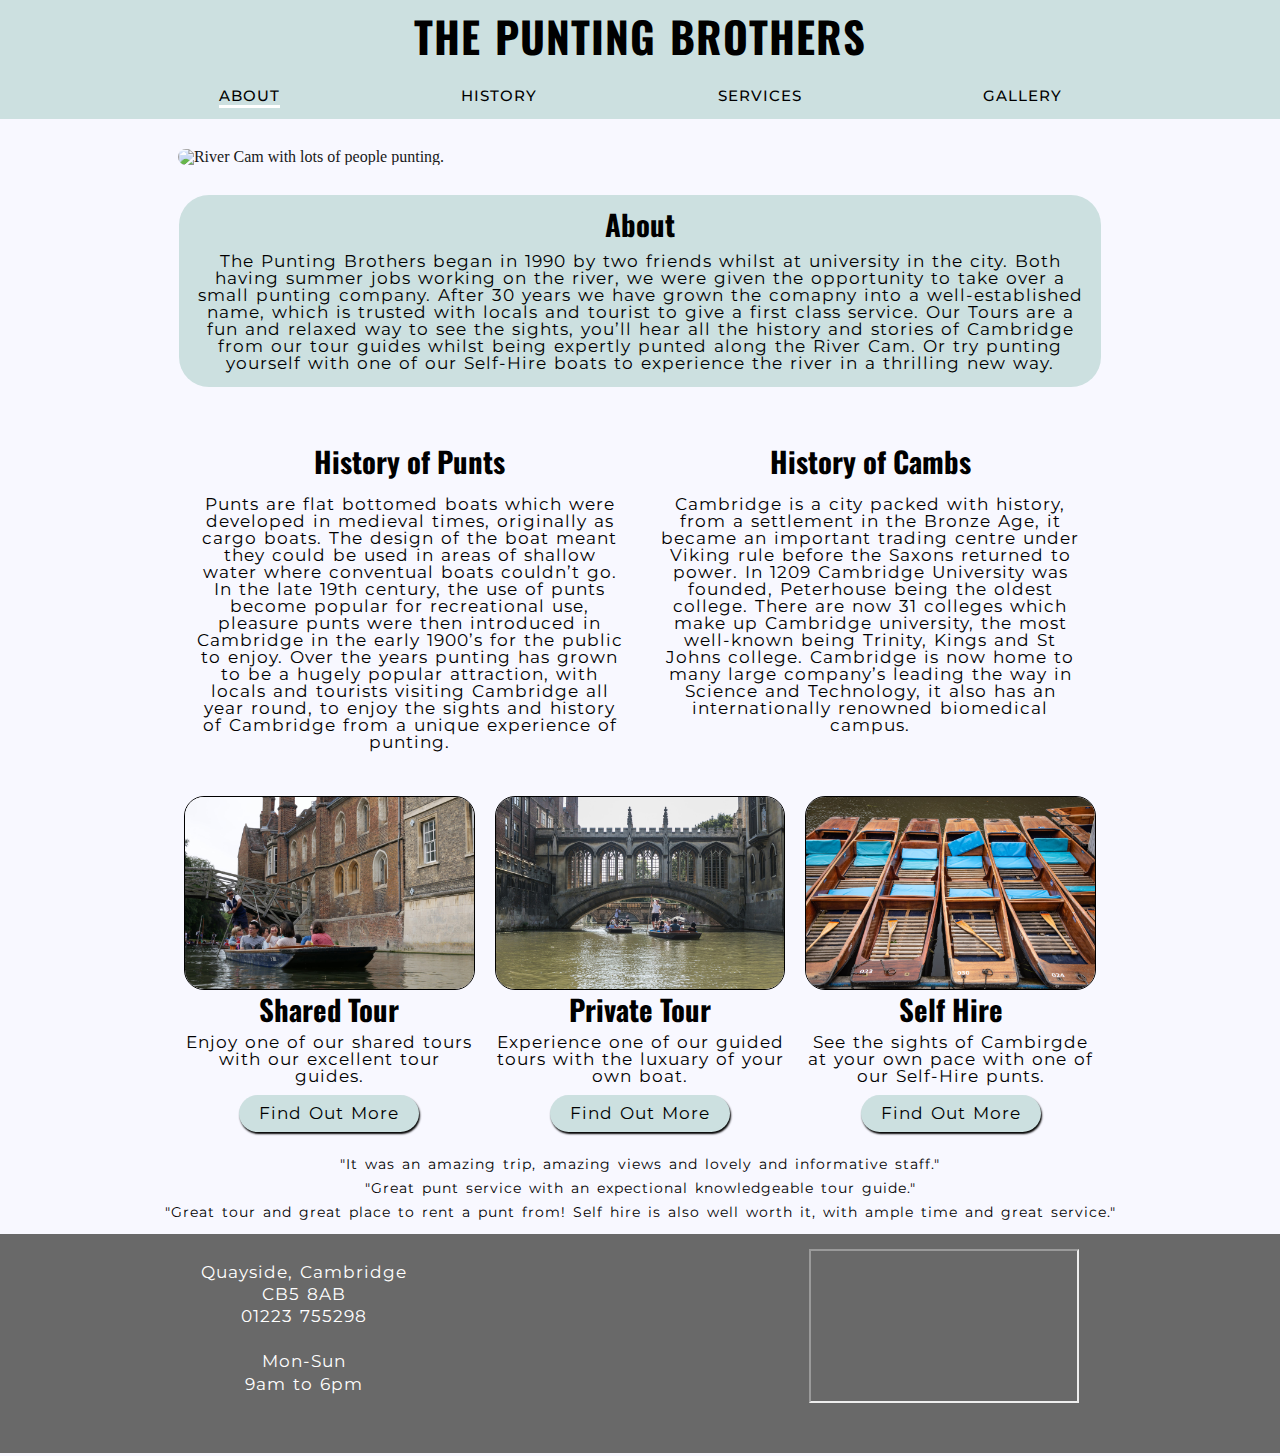
==== commit 5f86b6a7: "Style footer to stick to bottom of thank you page" ====
--- a/index.html
+++ b/index.html
@@ -11,7 +11,7 @@
     <link rel="stylesheet" href="assets/css/style.css">
     <title>Punting Brothers</title>
 </head>
-<body>
+<body class="site">
     <header>
         <div class="logo-row">
             <a href="index.html" >
@@ -27,6 +27,7 @@
             </ul>
         </nav>
     </header>
+    <div class="main-content">
     <section> 
         <div class="welcome-container">
             <img src="assets/images/cambridge-river-with-people-punting.jpg" alt="River Cam with lots of people punting.">
@@ -114,6 +115,7 @@
             </div>
         </div>
     </section>
+    </div>
     <footer>
         <div class="footer-row-1">
             <div class="contact-col">
@@ -129,7 +131,7 @@
                 </p>
             </div>
             <div class="map-col">
-                <iframe src="https://www.google.com/maps/embed?pb=!1m18!1m12!1m3!1d2444.828232454962!2d0.11500751579594184!3d52.21016887975667!2m3!1f0!2f0!3f0!3m2!1i1024!2i768!4f13.1!3m3!1m2!1s0x47d870befd557d0f%3A0x3de40ce1dd1f7e55!2sQuayside%2C%20Cambridge!5e0!3m2!1sen!2suk!4v1637662973594!5m2!1sen!2suk"  title="Map to punting location" class="footer-map"></iframe>
+                <iframe src="https://www.google.com/maps/embed?pb=!1m18!1m12!1m3!1d2444.828232454962!2d0.11500751579594184!3d52.21016887975667!2m3!1f0!2f0!3f0!3m2!1i1024!2i768!4f13.1!3m3!1m2!1s0x47d870befd557d0f%3A0x3de40ce1dd1f7e55!2sQuayside%2C%20Cambridge!5e0!3m2!1sen!2suk!4v1637662973594!5m2!1sen!2suk"  title="Map to punting location" class="footer-map" ></iframe>
             </div>
         </div>
         <div class="footer-row-2">
--- a/assets/css/style.css
+++ b/assets/css/style.css
@@ -30,6 +30,16 @@
     line-height: 1;
 }
 
+.site {
+    display: flex;
+    min-height: 100vh;
+    flex-direction: column;
+}
+
+.main-content {
+    flex: 1;
+}
+
 /* Header section - Logo */
 
 header {
@@ -164,8 +174,8 @@
 }
 
 .col-service img {
-    max-width: 100%;
-    max-height: 350px;
+    width: 100%;
+    height: auto;
     border-radius: 20px;
     object-fit: cover;
     border: 1px solid rgb(0, 0, 0);
@@ -212,6 +222,7 @@
     margin-top: auto;
     bottom: 0;
     position: relative;
+    background: #696969
 }
 
 .footer-row-1 {
@@ -232,11 +243,15 @@
     margin: 10px 0;
 }
 
+.map-col iframe {
+    max-width:  270px;
+    height: auto;
+}
+
 .footer-row-2 {
     display: flex;
     text-align: center;
     justify-content: center;
-    background: #696969;
 }
 
 .map-col {
@@ -562,7 +577,6 @@
 
     .public-row, .private-row, .self-hire-row {
         flex-direction: row;
-        
         align-items: flex-start;
     }
 
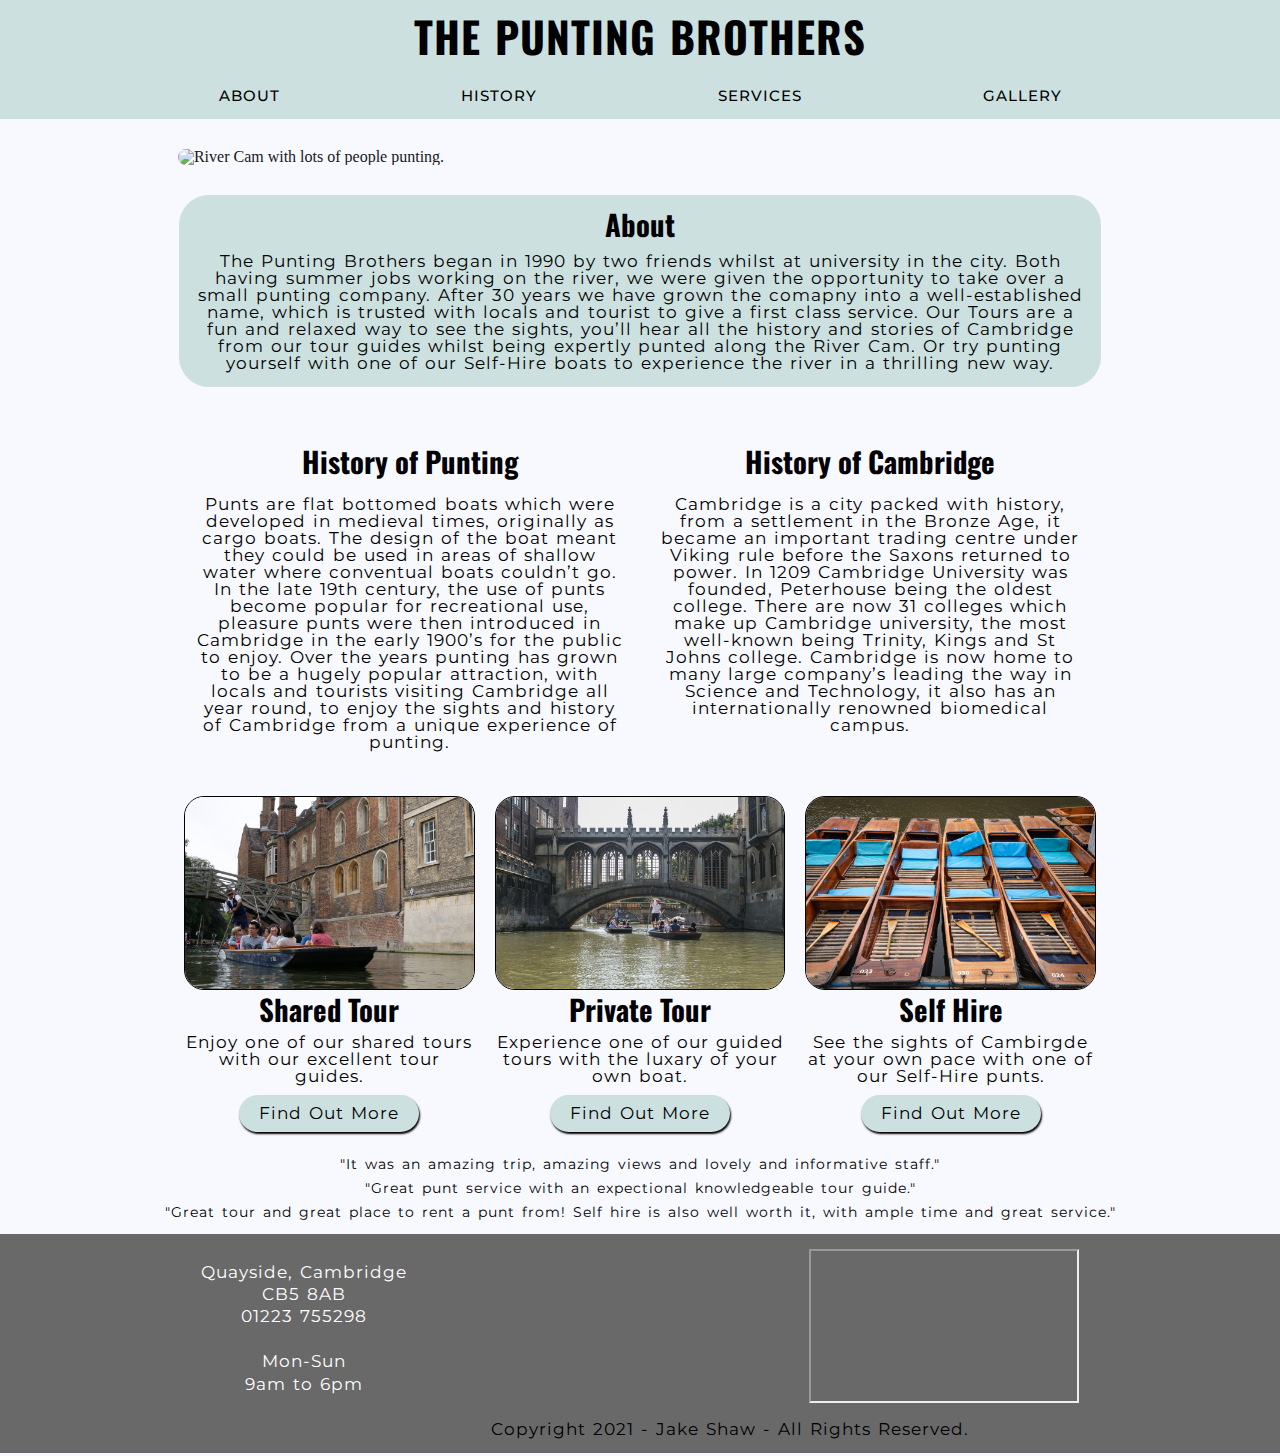
==== commit 2e3d222e: "Update history headings" ====
--- a/index.html
+++ b/index.html
@@ -20,7 +20,7 @@
         </div>
         <nav>
             <ul class="nav-row">
-                <li><a class="active" href="#about">About</a></li>
+                <li><a href="#about">About</a></li>
                 <li><a href="#history">History</a></li>
                 <li><a href="services.html">Services</a></li>
                 <li><a href="gallery.html">Gallery</a></li> 
@@ -47,7 +47,7 @@
     <section id="history">
         <div class="history-row">
             <div class="history-col">
-                <h2>History of Punts</h2>
+                <h2>History of Punting</h2>
                 <p>Punts are flat bottomed boats which were developed in medieval times, originally as cargo boats. 
                     The design of the boat meant they could be used in areas of shallow water where conventual boats couldn’t go.
                     In the late 19th century, the use of punts become popular for recreational use, 
@@ -57,7 +57,7 @@
                 </p>
             </div>
             <div class="history-col">
-                <h2>History of Cambs</h2>
+                <h2>History of Cambridge</h2>
                 <p>Cambridge is a city packed with history, from a settlement in the Bronze Age, it became an important trading centre under Viking rule before the Saxons returned to power. 
                     In 1209 Cambridge University was founded, Peterhouse being the oldest college. There are now 31 colleges which make up Cambridge university, the most well-known being Trinity, Kings and St Johns college. 
                     Cambridge is now home to many large company’s leading the way in Science and Technology, it also has an internationally renowned biomedical campus.
@@ -76,7 +76,7 @@
             <div class="col-service">
                 <img src="assets/images/tour-boats-with-bridge-in-background.jpg" alt="Tour boats going under a bridge. ">
                 <h2>Private Tour</h2>
-                <p>Experience one of our guided tours with the luxuary of your own boat.</p>
+                <p>Experience one of our guided tours with the luxary of your own boat.</p>
                 <a href="services.html" class="button">Find Out More</a>
             </div>
             <div class="col-service">
@@ -140,6 +140,9 @@
                 <a href="https://instagram.com" target="_blank" rel="noopener" aria-label="Visit our Instagram page, opens in a new tab."><i class="fab fa-instagram"></i></a>
                 <a href="https://twitter.com" target="_blank" rel="noopener" aria-label="Visit our Twitter page, opens in a new tab."><i class="fab fa-twitter"></i></a>
             </div>
+            <div >
+                <p>Copyright 2021 - Jake Shaw - All Rights Reserved.</p>
+            </div>
         </div>
     </footer>
 </body>
